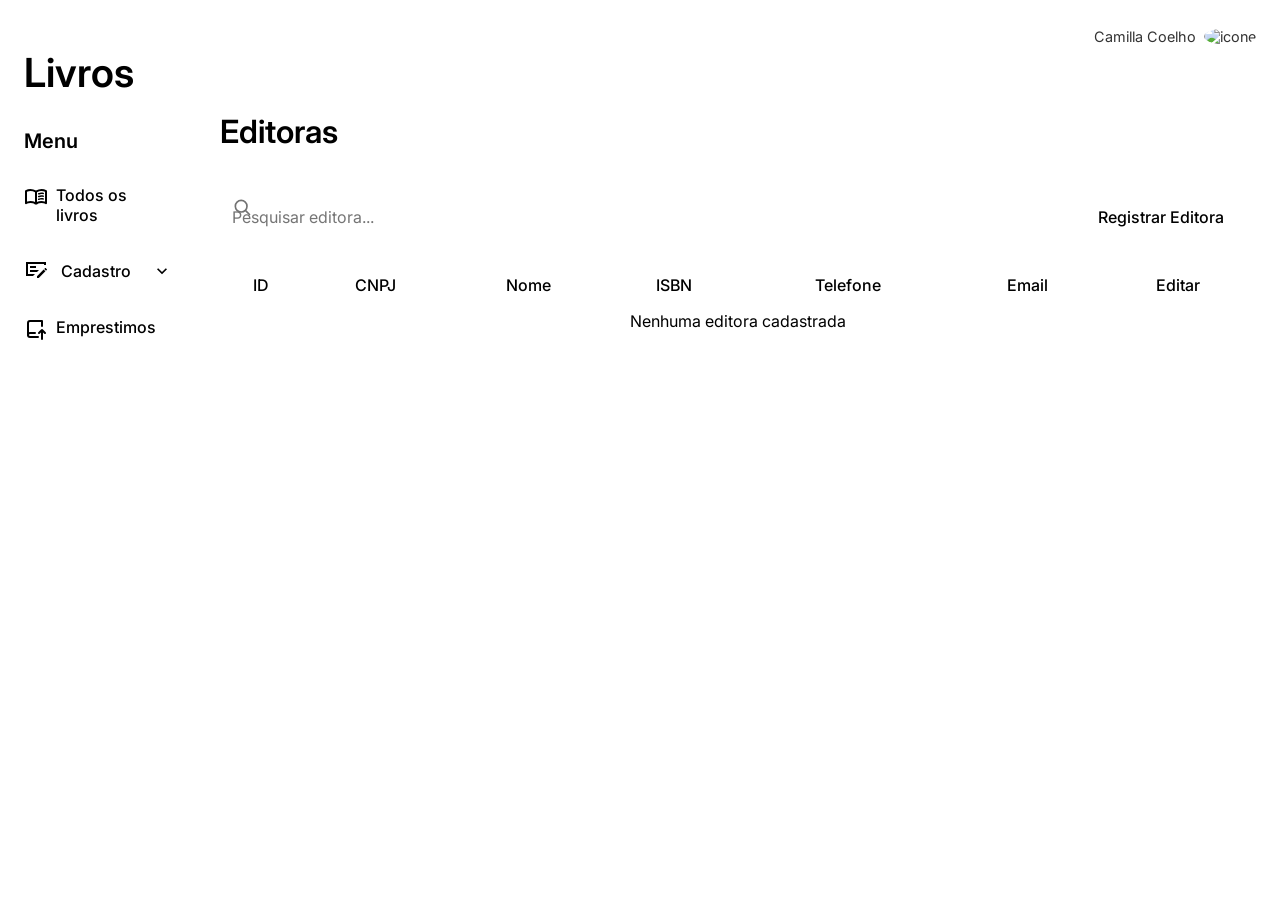
==== frontend/cadastroEditoras.html @ 5992b6e8 "Adicionado registro de editoras - Tela de registro de editoras pronta com todas as suas funcionalida" ====
<!DOCTYPE html>
<html lang="pt-br">

<head>
    <meta charset="UTF-8">
    <meta name="viewport" content="width=device-width, initial-scale=1.0">
    <title>Usuários</title>
    <link rel="stylesheet" href="css/style.css">
    <link rel="stylesheet" href="css/sideBar.css">
    <link rel="stylesheet" href="css/topBar.css">
    <link rel="stylesheet" href="css/telasCadastro.css">

</head>

<body>
    <div class="container">
        <!-- Aqui fica a sideBar -->
        <section class="sideBar">
            <header>
                <h1 class="tituloPaginas">Livros</h1>
                <h2 class="tituloSidebar">Menu</h2>
            </header>
            <nav>
                <a href="index.html" class="sideBarBotao">
                    <span class="iconeBotaoSideBar">
                        <svg viewBox="0 0 24 24">
                            <path fill="currentColor"
                                d="M6.5 16q1.175 0 2.288.263T11 17.05V7.2q-1.025-.6-2.175-.9T6.5 6q-.9 0-1.788.175T3 6.7v9.9q.875-.3 1.738-.45T6.5 16m6.5 1.05q1.1-.525 2.213-.787T17.5 16q.9 0 1.763.15T21 16.6V6.7q-.825-.35-1.713-.525T17.5 6q-1.175 0-2.325.3T13 7.2zm-1.662 2.338q-.313-.088-.588-.238q-.975-.575-2.05-.862T6.5 18q-1.05 0-2.062.275T2.5 19.05q-.525.275-1.012-.025T1 18.15V6.1q0-.275.138-.525T1.55 5.2q1.15-.6 2.4-.9T6.5 4q1.45 0 2.838.375T12 5.5q1.275-.75 2.663-1.125T17.5 4q1.3 0 2.55.3t2.4.9q.275.125.413.375T23 6.1v12.05q0 .575-.487.875t-1.013.025q-.925-.5-1.937-.775T17.5 18q-1.125 0-2.2.288t-2.05.862q-.275.15-.587.238t-.663.087t-.663-.088M14 8.776q0-.225.163-.462T14.525 8q.725-.25 1.45-.375T17.5 7.5q.5 0 .988.063t.962.162q.225.05.388.25t.162.45q0 .425-.275.625t-.7.1q-.35-.075-.737-.112T17.5 9q-.65 0-1.275.125t-1.2.325q-.45.175-.737-.025T14 8.775m0 5.5q0-.225.163-.462t.362-.313q.725-.25 1.45-.375T17.5 13q.5 0 .988.063t.962.162q.225.05.388.25t.162.45q0 .425-.275.625t-.7.1q-.35-.075-.737-.112T17.5 14.5q-.65 0-1.275.113t-1.2.312q-.45.175-.737-.012T14 14.275m0-2.75q0-.225.163-.462t.362-.313q.725-.25 1.45-.375t1.525-.125q.5 0 .988.063t.962.162q.225.05.388.25t.162.45q0 .425-.275.625t-.7.1q-.35-.075-.737-.112t-.788-.038q-.65 0-1.275.125t-1.2.325q-.45.175-.737-.025t-.288-.65" />
                        </svg>
                    </span> <span>Todos os livros</span>
                </a>

                <div class="dropDown">
                    <input type="checkbox" id="cadastroToggle" class="dropCheck">
                    <label for="cadastroToggle" class="botaoSideBar">
                        <span class="iconeBotaoSideBar">
                            <svg viewBox="0 0 24 24">
                                <path fill="currentColor"
                                    d="M6 15h7l2-2H6zm0-4h6V9H6zM4 7v10h7l-2 2H2V5h20v3h-2V7zm18.9 5.3q.125.125.125.275t-.125.275l-.9.9L20.25 12l.9-.9q.125-.125.275-.125t.275.125zM13 21v-1.75l6.65-6.65l1.75 1.75L14.75 21z" />
                            </svg>
                        </span>
                        <span class="texto">Cadastro</span>
                        <svg class="seta" viewBox="0 0 24 24">
                            <path fill="currentColor" d="m12 13.2l4.6-4.6L18 10l-6 6l-6-6l1.4-1.4z" />
                        </svg>
                    </label>
                    <ul class="itensEscondidos">
                        <li><a href="cadastroUsuarios.html">Usuários</a></li>
                        <li><a href="#">Editoras</a></li>
                    </ul>
                </div>

                <a href="#" class="sideBarBotao">
                    <span class="iconeBotaoSideBar">
                        <svg viewBox="0 0 24 24">
                            <g fill="none" stroke="currentColor" stroke-linecap="round" stroke-linejoin="round"
                                stroke-width="2">
                                <path d="M14 20H6a2 2 0 0 1-2-2V6a2 2 0 0 1 2-2h12v5" />
                                <path d="M11 16H6a2 2 0 0 0-2 2m11-2l3-3l3 3m-3-3v9" />
                            </g>
                        </svg>
                    </span>
                    <span>Emprestimos</span>
                </a>
            </nav>
        </section>


        <!-- Aqui ficam os itens da direita -->
        <section class="mainDiv">
            <nav class="topBar">
                <div class="perfilTopBar">
                    <a href="pageProfile.html">Camilla Coelho</a>
                    <a href="pageProfile.html"><img src="assets/img/defaultProfile.png" alt="icone"
                            class="img-perfil"></a>
                </div>
            </nav>
            <main>
                <h1>Editoras</h1>
                <div class="buscarEregistrar">
                    <div class="campoBusca">
                        <span class="iconeBusca">
                            <svg viewBox="0 0 24 24" fill="none" stroke="currentColor" stroke-width="2"
                                stroke-linecap="round" stroke-linejoin="round">
                                <circle cx="11" cy="11" r="7"></circle>
                                <line x1="16.65" y1="16.65" x2="21" y2="21"></line>
                            </svg>
                        </span>
                        <input type="search" placeholder="Pesquisar editora..." id="buscarEditora">
                    </div>
                    <button class="botaoregistrar">Registrar Editora</button>
                </div>

                <!-- Tabela de registros -->
                <table class="tabelaRegistro">
                    <thead>
                        <tr>
                            <th class="tabelaSuperior">ID</th>
                            <th class="tabelaSuperior">CNPJ </th>
                            <th class="tabelaSuperior">Nome</th>
                            <th class="tabelaSuperior">ISBN</th>
                            <th class="tabelaSuperior">Telefone</th>
                            <th class="tabelaSuperior">Email</th>
                            <th class="tabelaSuperior">Editar</th>
                        </tr>
                    </thead>
                    <tbody id="tabelaEditora"></tbody>
                </table>

    </div>
    </main>
    </section>
    <dialog id="popupRegistrar">
        <button class="botaoFechar">X</button>
        <form class="formPopUp" id="formEditora">
            <span class="campoInteiro">
                <label>Nome</label>
                <input placeholder="Digite o nome da editora..." type="text" id="nomeEditora" required>
            </span>
            <div class="linha">
                <span>
                    <label>CNPJ</label>
                    <input placeholder="Digite o CNPJ..." type="text" id="CNPJEditora" required>
                </span>
                <span>
                    <label>ISBN</label>
                    <input placeholder="Digite o ISBN..." type="text" id="ISBNEditora" required>
                </span>
            </div>
            <div class="linha">
                <span>
                    <label>Telefone</label>
                    <input placeholder="Digite o telefone..." type="tel" id="telefoneEditora">
                </span>
                <span>
                    <label>Email</label>
                    <input placeholder="Digite o email..." type="email" id="EmailEditora" required>
                </span>
            </div>
            <button class="botaoregistrar" type="submit">Registrar Editora</button>
        </form>
    </dialog>


    <!-- script para mudar a foto de perfil do user -->
    <script src="js/uploadPerfil.js"></script>
    <!-- script para tela de registro de editora -->
    <script src="js/editoras.js"></script>
</body>

</html>
---- frontend/css/style.css ----
/* ============================= */
/* CONFIGURAÇÕES GERAIS */
/* ============================= */

@import url("https://fonts.googleapis.com/css2?family=Inter:ital,opsz,wght@0,14..32,100..900;1,14..32,100..900&display=swap");

:root {
  --paddingGeral: 1.5rem;
  --corGeralRoxoEscuro: #8a38f5;
}

* {
  margin: 0;
  padding: 0;
  box-sizing: border-box;
  font-family: "Inter", sans-serif;
  font-optical-sizing: auto;
  font-style: normal;
}

/* ============================= */
/* LAYOUT GERAL */
/* ============================= */
.container {
  min-height: 100vh;
  background-color: white;
  display: flex;
}

/*main*/
.mainLivros {
  flex: 5.5;
  background-color: #F1E4CC;
}
---- frontend/css/sideBar.css ----
/* ============================= */
/* SIDEBAR */
/* ============================= */
/* Pode usar esse arquivo pra    */
/* repetir a sideBar nas outras  */
/* páginas.                      */
/* ============================= */

.sideBar {
  flex: 1;
  padding: 2rem 0;
  
}

.tituloPaginas {
  font-weight: 600;
  font-size: 2.5rem;
  padding: 1rem var(--paddingGeral);
}

.tituloSidebar {
  font-weight: 600;
  font-size: 1.25rem;
  padding: 1rem var(--paddingGeral);
  background-color: white;
}

.sideBarBotao {
  padding: 1rem var(--paddingGeral);
  display: flex;
  flex-direction: row;
  gap: 0.5rem;

  font-weight: 500;
  font-size: 1rem;
  text-decoration: none;
  color: black;

  transition: all 0.3s ease;
}

.sideBarBotao:hover {
  color: var(--corGeralRoxoEscuro);
}

.iconeBotaoSideBar svg {
  width: 24px;
  height: 24px;
}

/* Botão dropdown da SideBar (vou enlouquecer) */
.dropCheck {
  display: none;
}
.botaoSideBar {
  display: flex;
  align-items: center;
  gap: 0.8rem;
  padding: 1rem var(--paddingGeral);
  cursor: pointer;
  font-weight: 500;

  transition: all 0.3s ease;
}
.botaoSideBar:hover {
  color: var(--corGeralRoxoEscuro);
}

/* Faz a seta ir pra direita */
.seta {
  margin-left: 0.5rem;
  width: 20px;
  height: 20px;
  transition: transform 0.3s ease;
}
.itensEscondidos {
  list-style: none;
  padding-left: var(--paddingGeral);
  max-height: 0;
  overflow: hidden;
  transition: max-height 0.3s ease;
}
.itensEscondidos li {
  padding: 1rem 0;
}
.itensEscondidos li a {
  text-decoration: none;
  color: black;
  transition: all 0.3s ease;
}
.itensEscondidos li a:hover {
  color: var(--corGeralRoxoEscuro);
}

.dropCheck:checked ~ .itensEscondidos {
  max-height: 200px;
}
/* Aqui faz a seta girar */
.dropCheck:checked + .botaoSideBar .seta {
  transform: rotate(180deg);
}

/* As configurações do filtro ficam aqui */
.filtro {
  margin-top: 4rem;
}
.itensDoFiltro ul {
  list-style: none;
  margin: 0 1.5rem 1rem 1.5rem;
}
.itensDoFiltro li {
  margin-top: 1rem;
  padding: 0 1.5rem;
}
.itensDoFiltro a {
  color: black;
  font-size: 1rem;
  text-decoration: none;

  transition: all 0.3s ease;
}
.itensDoFiltro a:hover {
  color: var(--corGeralRoxoEscuro);
}
---- frontend/css/topBar.css ----
/* ============================= */
/* TOPBAR */
/* ============================= */

.topBar {
  width: 100%;
  height: 8vh;
  padding: 0.5rem var(--paddingGeral);
  background-color: white;
  display: flex;
  flex-direction: row;
}

.campoBusca {
  position: relative;
  width: 60%;
}

.campoBusca input {
  width: 100%;
  padding: 0.5rem 1rem 0.5rem 2.5rem;
  border-radius: 100px;
  border: none;
  outline: none;
  background-color: rgba(116, 116, 128, 0.08);
  font-size: 1rem;
}

.iconeBusca {
  position: absolute;
  left: 0.75rem;
  top: 50%;
  transform: translateY(-100%);
  width: 20px;
  height: 20px;
  color: #727272;
  pointer-events: none;
}

.iconeBusca svg {
  width: 100%;
  height: 100%;
  stroke: #727272;
  fill: none;
}

.perfilTopBar {
  display: flex;
  align-items: center;
  gap: 0.5rem;
  margin-left: auto;
  width: auto;
  font-size: 0.9rem;
  color: #333;
  background-color: transparent;
}
.perfilTopBar a {
  text-decoration: none;
  color: inherit;
}
.perfilTopBar img {
  border-radius: 50%;
  height: 2rem;
  width: 2rem;
  object-fit: cover;
}
---- frontend/css/telasCadastro.css ----
.mainDiv {
  display: flex;
  flex-direction: column;
  width: 100%;
  background-color: var(--corBege);
}
.mainDiv main {
  padding: 2.5rem 1.5rem;
}

.mainDiv main h1 {
  font-weight: 600;
  font-size: 2rem;
  color: var(--corPreto);
  margin-bottom: 3rem;
}

.buscarEregistrar {
  display: flex;
  flex-direction: row;
}

.campoBusca {
  display: flex;
  align-items: center;
  width: 30%;
  background-color: var(--corCinzaClaro);
  border-radius: 100px;
  padding: 0 0.75rem;
  margin-right: auto;
}
.campoBusca input {
  flex: 1;
  border: none;
  outline: none;
  background: transparent;
  padding: 0.5rem 0;
  font-size: 1rem;
}

.botaoregistrar {
  background-color: var(--corMarrom);
  color: var(--corBranco);
  font-size: 1rem;
  font-weight: 500;
  border: none;
  border-radius: 30px;
  padding: 0.5rem 2rem;
  margin-left: auto;
  cursor: pointer;

  transition: all 0.3s ease;
}

.botaoregistrar:hover {
  background-color: var(--corPreto);
}

.tabelaRegistro {
  width: 100%;
  border-collapse: collapse;
  margin-top: 2rem;
}

.tabelaRegistro tr {
  border-bottom: 0.2rem solid var(--corCinzaClaro);
}

.tabelaSuperior,
td {
  border: none;
  padding: 8px;
  text-align: center;
  background-color: var(--corBranco);
  color: var(--corPreto);
}

.tabelaSuperior {
  background: var(--corMarrom);
  color: var(--corBranco);
  font-weight: 500;
}

/* POPUP DE REGISTRO DE USUÁRIO */

#popupRegistrar::backdrop {
  background-color: rgba(0, 0, 0, 0.25);
}

#popupRegistrar {
  background-color: var(--corBranco);
  border-radius: 30px;
  border: none;
  width: 50%;
  margin: auto;
  padding: 1.5rem;
  position: relative;
}

/* CONFIGURAÇÕES DO BOTÃO DE FECHAR */
.botaoFechar {
  position: absolute;
  top: 1rem;
  right: 1rem;

  background-color: transparent;
  border: none;
  font-weight: bold;
  font-size: 1rem;
  cursor: pointer;
}

.formPopUp {
  width: 100%;
  display: flex;
  flex-direction: column;
  gap: 1rem;
}
.formPopUp label {
  font-size: 1rem;
  font-weight: 600;
  padding-left: 0.75rem;
}
.linha {
  display: flex;
  gap: 1rem;
}

.linha span {
  flex: 1;
}

.linhaTelefone {
  display: flex;
  gap: 1rem;
  align-items: flex-end;
}

.linhaTelefone span {
  flex: 1;
}

.formPopUp input {
  background-color: var(--corCinzaClaro);
  border: none;
  border-radius: 100px;
  outline: none;
  font-size: 1rem;
  width: 100%;
  padding: 0 0.75rem;
  margin-right: auto;
  height: 2rem;
}

.botaoEditar {
  background-color: var(--corBege);
  color: var(--corMarrom);
  border: none;
  padding: 0.5rem;
  border-radius: 30px;
  cursor: pointer;

  transition: all 0.3s ease;
}
.botaoEditar:hover {
  background-color: var(--corPreto);
  color: var(--corBranco);
}
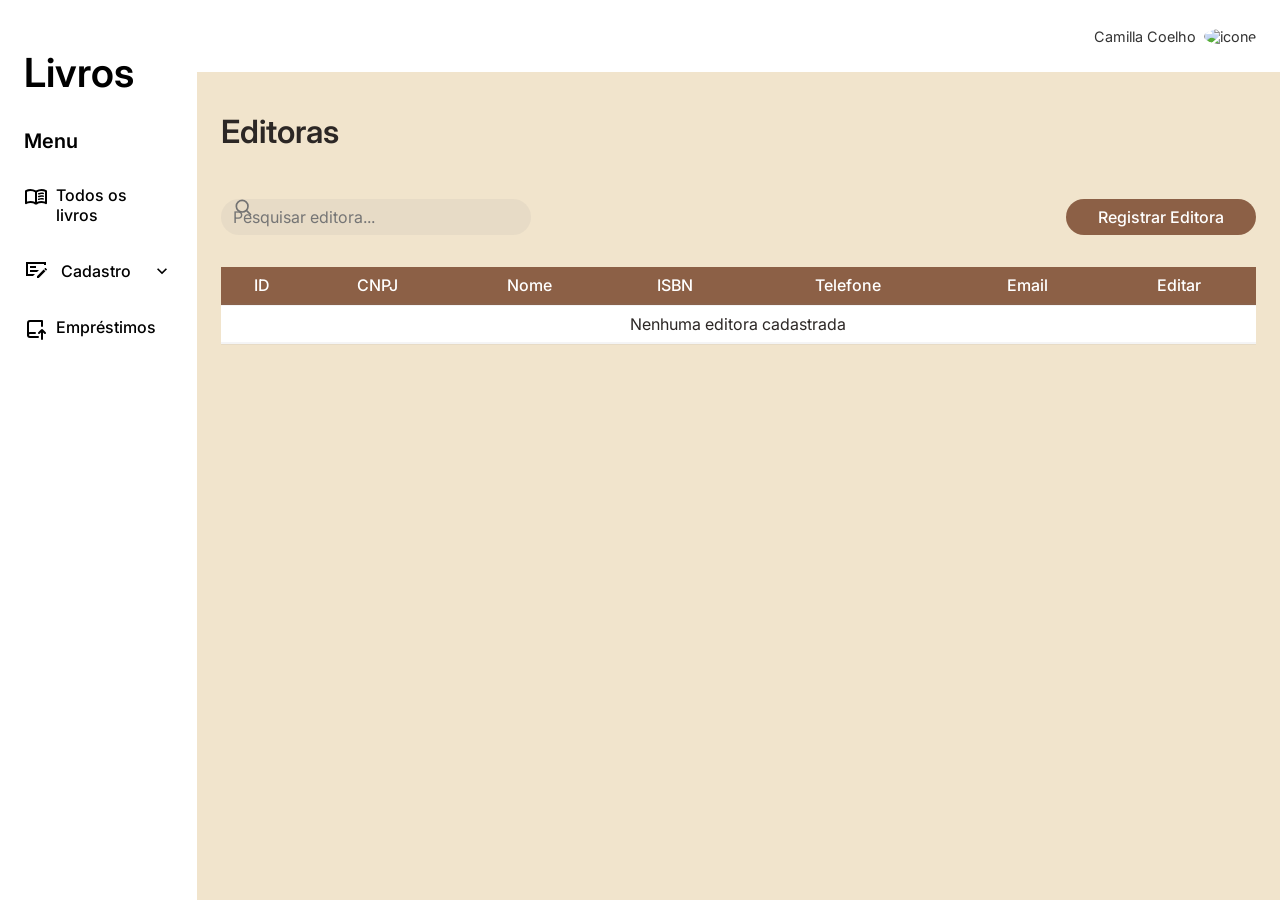
==== commit 2a08d618: "Ajustes nos imports e links do htmll/css melhora organização dos estilos separando componentes reuti" ====
--- a/frontend/cadastroEditoras.html
+++ b/frontend/cadastroEditoras.html
@@ -6,8 +6,6 @@
     <meta name="viewport" content="width=device-width, initial-scale=1.0">
     <title>Usuários</title>
     <link rel="stylesheet" href="css/style.css">
-    <link rel="stylesheet" href="css/sideBar.css">
-    <link rel="stylesheet" href="css/topBar.css">
     <link rel="stylesheet" href="css/telasCadastro.css">
 
 </head>
@@ -50,7 +48,7 @@
                     </ul>
                 </div>
 
-                <a href="#" class="sideBarBotao">
+                <a href="emprestimoLivros.html" class="sideBarBotao">
                     <span class="iconeBotaoSideBar">
                         <svg viewBox="0 0 24 24">
                             <g fill="none" stroke="currentColor" stroke-linecap="round" stroke-linejoin="round"
@@ -60,7 +58,7 @@
                             </g>
                         </svg>
                     </span>
-                    <span>Emprestimos</span>
+                    <span>Empréstimos</span>
                 </a>
             </nav>
         </section>
@@ -96,7 +94,7 @@
                     <thead>
                         <tr>
                             <th class="tabelaSuperior">ID</th>
-                            <th class="tabelaSuperior">CNPJ </th>
+                            <th class="tabelaSuperior">CNPJ</th>
                             <th class="tabelaSuperior">Nome</th>
                             <th class="tabelaSuperior">ISBN</th>
                             <th class="tabelaSuperior">Telefone</th>
--- a/frontend/css/style.css
+++ b/frontend/css/style.css
@@ -1,12 +1,27 @@
+@import url("https://fonts.googleapis.com/css2?family=Inter:ital,opsz,wght@0,14..32,100..900;1,14..32,100..900&display=swap");
+@import "./topBarProfile.css";
+@import "./topBar.css";
+@import "./sideBar.css";
+
 /* ============================= */
 /* CONFIGURAÇÕES GERAIS */
 /* ============================= */
 
-@import url("https://fonts.googleapis.com/css2?family=Inter:ital,opsz,wght@0,14..32,100..900;1,14..32,100..900&display=swap");
-
 :root {
   --paddingGeral: 1.5rem;
-  --corGeralRoxoEscuro: #8a38f5;
+
+  /*Paleta de cores*/
+  --corMarrom: #8c6046;
+  --corBege: #f1e4cc;
+  --corPreto: #2c2725;
+  --corverde: #9fca32;
+  --corVerdeClaro: #ddffcd;
+  --corVermelho: #ae4e3f;
+  --corRosa: #ffcdd2;
+  --corBranco: #fff;
+  --corCinzaClaro: rgba(116, 116, 128, 0.08);
+  --corCinzaEscuro: #727272;
+  --corSombra: rgba(0, 0, 0, 0.3);
 }
 
 * {
@@ -28,7 +43,6 @@
 }
 
 /*main*/
-.mainLivros {
+.mainDiv {
   flex: 5.5;
-  background-color: #F1E4CC;
-}+}
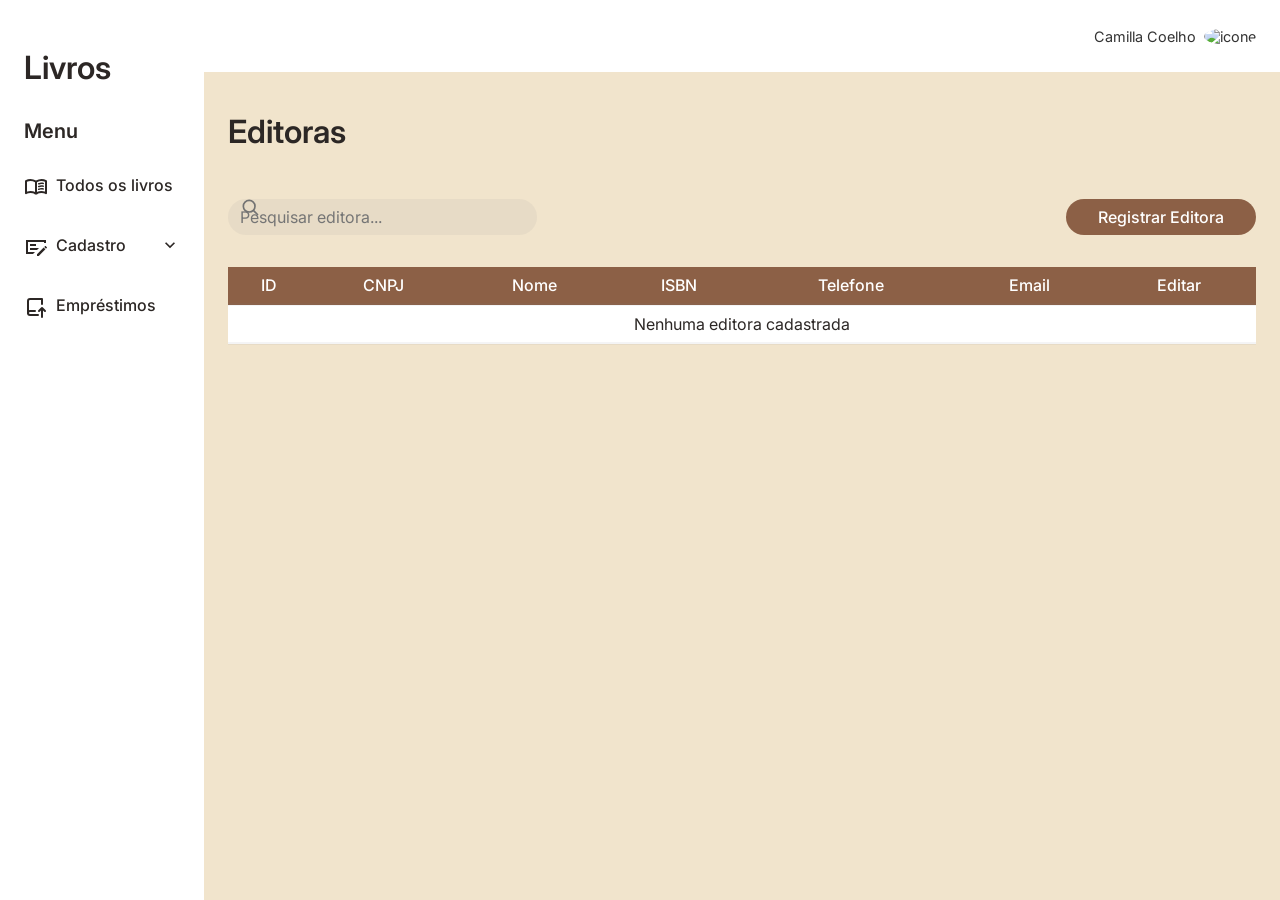
==== commit d20d71ae: "Ajuste na sideBar Padding's da side-bar ajustados e diminuido seu tamanho." ====
--- a/frontend/cadastroEditoras.html
+++ b/frontend/cadastroEditoras.html
@@ -28,7 +28,7 @@
                     </span> <span>Todos os livros</span>
                 </a>
 
-                <div class="dropDown">
+                <div>
                     <input type="checkbox" id="cadastroToggle" class="dropCheck">
                     <label for="cadastroToggle" class="botaoSideBar">
                         <span class="iconeBotaoSideBar">
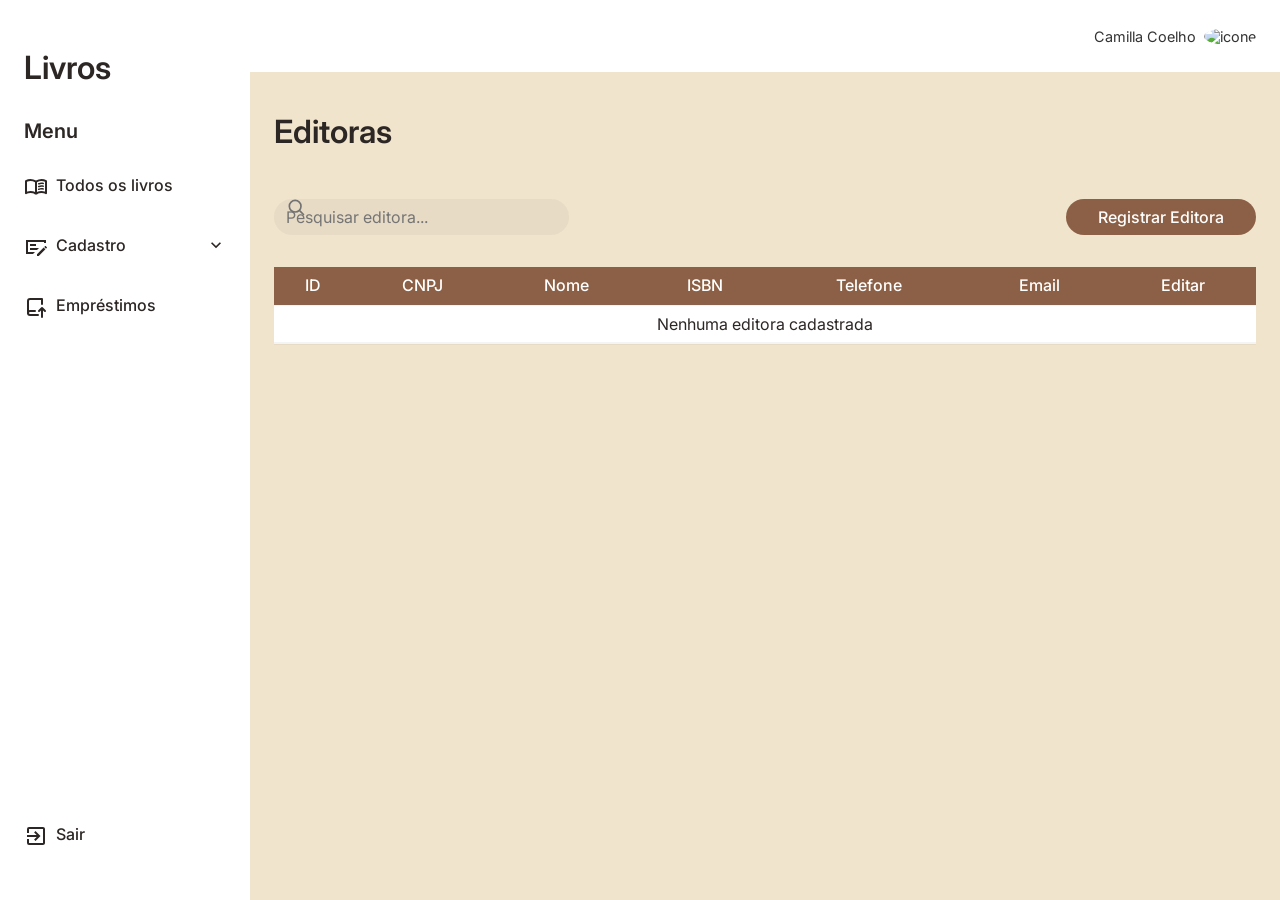
==== commit 02581b49: "Adicionado botão de sair Adicionado o botão de sair que leva até a tela de login e ajuste para deixa" ====
--- a/frontend/cadastroEditoras.html
+++ b/frontend/cadastroEditoras.html
@@ -60,6 +60,17 @@
                     </span>
                     <span>Empréstimos</span>
                 </a>
+
+
+                <a href="login.html" class="sideBarBotao sair">
+                    <span class="iconeBotaoSideBar">
+                        <svg xmlns="http://www.w3.org/2000/svg" viewBox="0 0 24 24">
+                            <path fill="currentColor"
+                                d="M10.09 15.59L11.5 17l5-5l-5-5l-1.41 1.41L12.67 11H3v2h9.67zM19 3H5a2 2 0 0 0-2 2v4h2V5h14v14H5v-4H3v4a2 2 0 0 0 2 2h14c1.1 0 2-.9 2-2V5c0-1.1-.9-2-2-2" />
+                        </svg>
+                    </span>
+                    <span>Sair</span>
+                </a>
             </nav>
         </section>
 
@@ -86,7 +97,7 @@
                         </span>
                         <input type="search" placeholder="Pesquisar editora..." id="buscarEditora">
                     </div>
-                    <button class="botaoregistrar">Registrar Editora</button>
+                    <button class="botaoregistrar" id="abrirModal">Registrar Editora</button>
                 </div>
 
                 <!-- Tabela de registros -->
@@ -135,7 +146,7 @@
                     <input placeholder="Digite o email..." type="email" id="EmailEditora" required>
                 </span>
             </div>
-            <button class="botaoregistrar" type="submit">Registrar Editora</button>
+            <button class="botaoregistrar" type="submit" id="botao-registrar">Registrar Editora</button>
         </form>
     </dialog>
 
--- a/frontend/css/style.css
+++ b/frontend/css/style.css
@@ -9,6 +9,7 @@
 
 :root {
   --paddingGeral: 1.5rem;
+  --larguraSidebar: 250px;
 
   /*Paleta de cores*/
   --corMarrom: #8c6046;
@@ -44,5 +45,5 @@
 
 /*main*/
 .mainDiv {
-  flex: 5.5;
+  flex: 1;
 }
